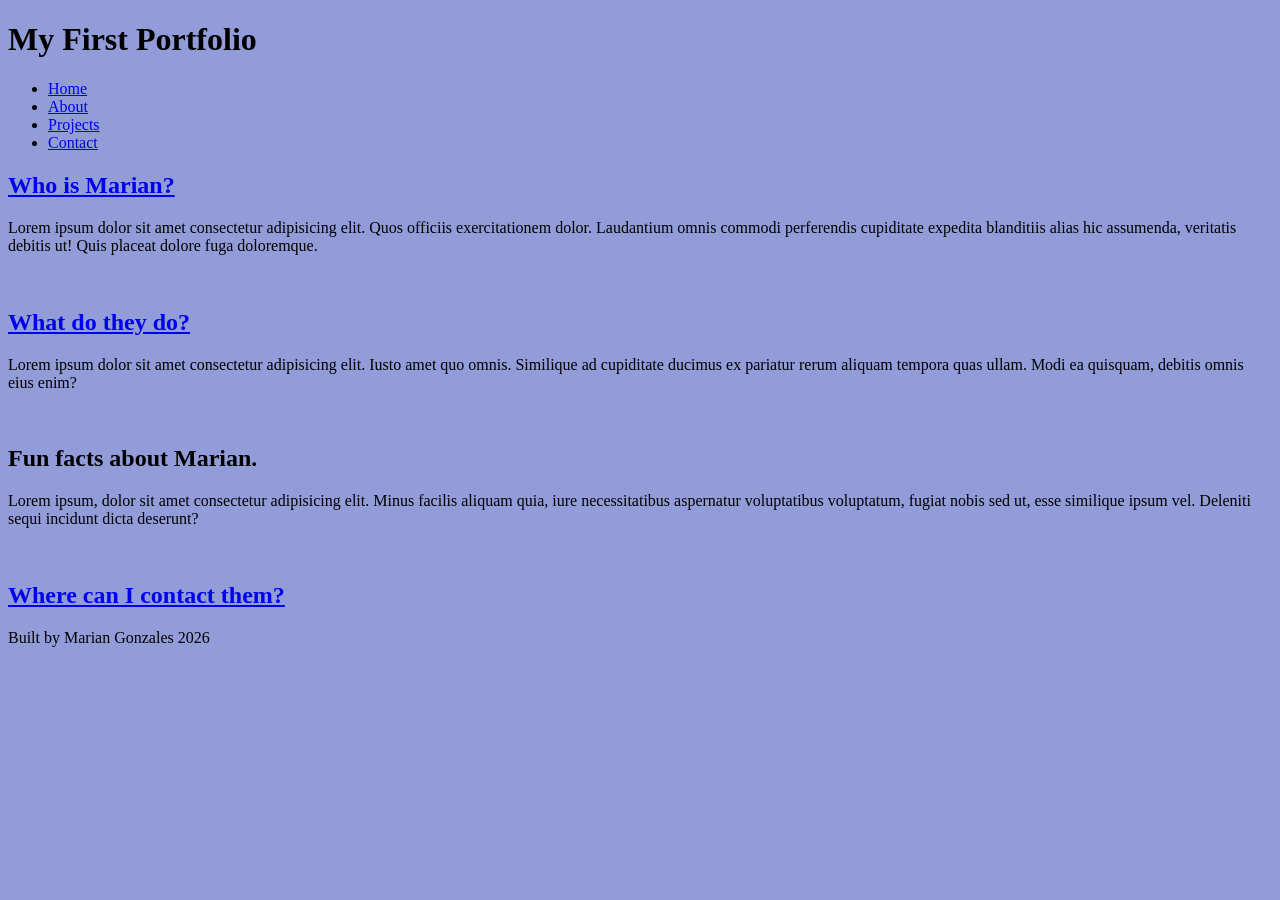
==== index.html @ 5b69f751 "Basic barebones of a portfolio Some basic foundation with filler text and pictures" ====
<!DOCTYPE html>
<html lang="en">
<head>
    <meta charset="UTF-8">
    <meta name="viewport" content="width=device-width, initial-scale=1.0">
    <link rel="stylesheet" type="text/css" href="style.css">    
    <title>My First Portfolio</title>
</head>
<body>
    <header>
        <h1>My First Portfolio</h1>
        <p></p>
    </header>
    <nav>
        <ul>
            <li><a href="index.html">Home</a></li>
            <li><a href="about.html">About</a></li>
            <li><a href="projects.html">Projects</a></li>
            <li><a href="contact.html">Contact</a></li>
        </ul>
    </nav>
    <main>

        <div class="card-row">
            <section>
                <h2><a href="about.html">Who is Marian?</a></h2>
                <p>Lorem ipsum dolor sit amet consectetur adipisicing elit. Quos officiis exercitationem dolor. Laudantium omnis commodi perferendis cupiditate expedita blanditiis alias hic assumenda, veritatis debitis ut! Quis placeat dolore fuga doloremque.</p>
                <img src="https://placehold.co/400" alt="">
            </section>
            <section>
                <h2><a href="projects.html">What do they do?</a></h2>
                <p>Lorem ipsum dolor sit amet consectetur adipisicing elit. Iusto amet quo omnis. Similique ad cupiditate ducimus ex pariatur rerum aliquam tempora quas ullam. Modi ea quisquam, debitis omnis eius enim?</p>
                <img src="https://placehold.co/400" alt="">
            </section>
            <section>
                <h2>Fun facts about Marian.</h2>
                <p>Lorem ipsum, dolor sit amet consectetur adipisicing elit. Minus facilis aliquam quia, iure necessitatibus aspernatur voluptatibus voluptatum, fugiat nobis sed ut, esse similique ipsum vel. Deleniti sequi incidunt dicta deserunt?</p>
                <img src="https://placehold.co/400" alt="">
            </section>
            <section>
                <h2><a href="contact.html">Where can I contact them?</a></h2>
            </section>
        </div>

    </main>
    <footer>
        <p>Built by Marian Gonzales 2026</p>
    </footer>
</body>
</html>
---- style.css ----
/* CSS by Marian Gonzales*/

/* Color Palette
 pink = #F26BAA
light pink = #F2A7CA
lilac = #BBADD9
 soft blue = #6D74F2
 periwinkle = #919CD9
*/

/* GLOBAL (BASE) MOBILE FIRST */

body{
    background-color: #919cd9;
}
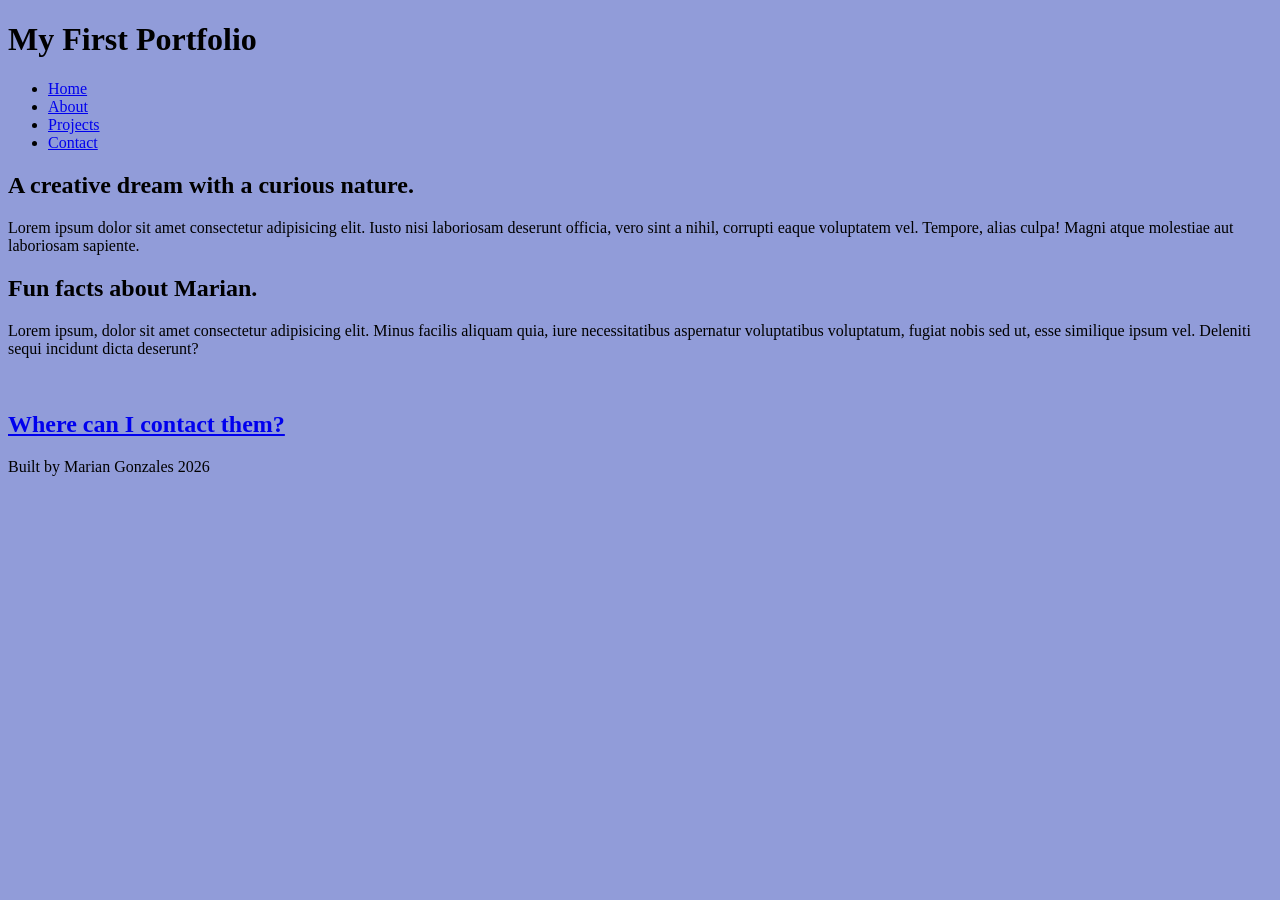
==== commit 345f7a05: "updated index" ====
--- a/index.html
+++ b/index.html
@@ -23,14 +23,8 @@
 
         <div class="card-row">
             <section>
-                <h2><a href="about.html">Who is Marian?</a></h2>
-                <p>Lorem ipsum dolor sit amet consectetur adipisicing elit. Quos officiis exercitationem dolor. Laudantium omnis commodi perferendis cupiditate expedita blanditiis alias hic assumenda, veritatis debitis ut! Quis placeat dolore fuga doloremque.</p>
-                <img src="https://placehold.co/400" alt="">
-            </section>
-            <section>
-                <h2><a href="projects.html">What do they do?</a></h2>
-                <p>Lorem ipsum dolor sit amet consectetur adipisicing elit. Iusto amet quo omnis. Similique ad cupiditate ducimus ex pariatur rerum aliquam tempora quas ullam. Modi ea quisquam, debitis omnis eius enim?</p>
-                <img src="https://placehold.co/400" alt="">
+                <h2>A creative dream with a curious nature.</h2>
+                <p>Lorem ipsum dolor sit amet consectetur adipisicing elit. Iusto nisi laboriosam deserunt officia, vero sint a nihil, corrupti eaque voluptatem vel. Tempore, alias culpa! Magni atque molestiae aut laboriosam sapiente.</p>
             </section>
             <section>
                 <h2>Fun facts about Marian.</h2>
